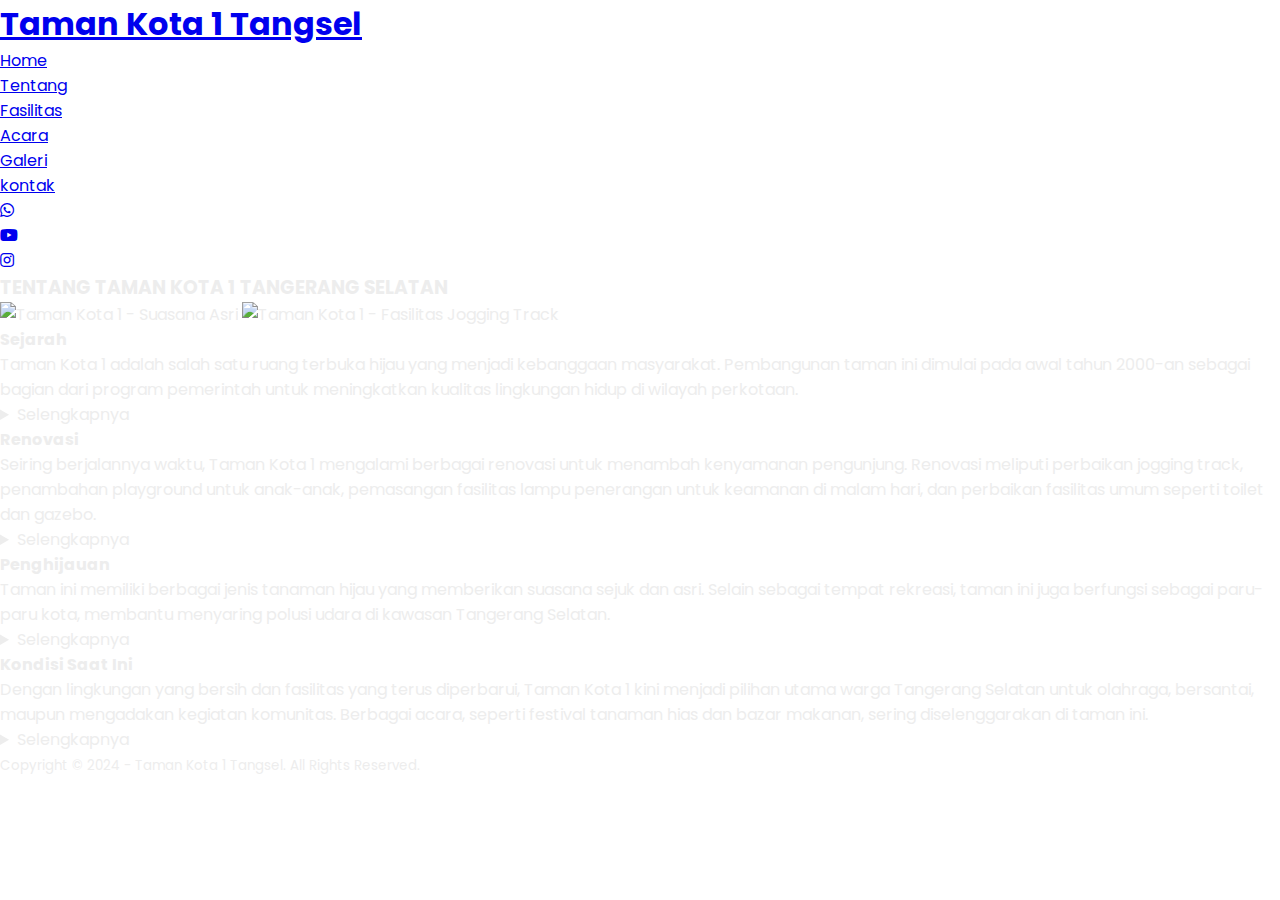
==== about.html @ 1472a754 "Add files via upload" ====
<!DOCTYPE html>
<html>
<head>
    <meta charset="utf-8">
    <meta name="viewport" content="width=device-width, initial-scale=1">
    <title>Taman Kota 1 Tangsel</title>
    <link rel="stylesheet" href="https://cdnjs.cloudflare.com/ajax/libs/font-awesome/5.15.4/css/all.min.css">
    <link href="https://fonts.googleapis.com/css2?family=Poppins:wght@300;400;700&display=swap" rel="stylesheet">
    <link rel="stylesheet" type="text/css" href="style.css">
</head>
<body>
    <header>
        <div class="container">
            <h1><a href="index.html">Taman Kota 1 Tangsel</a></h1>
            <ul>
                <li class="active"><a href="index.html">Home</a></li>
                <li><a href="about.html">Tentang</a></li>
                <li><a href="service.html">Fasilitas</a></li>
                <li><a href="events.html">Acara</a></li>
                <li><a href="gallery.html">Galeri</a></li>
                <li><a href="contact.html">kontak</a></li>
            </ul>
            <ul>
				<li><a href="https://wa.me/qr/E7BOOAWNBY3EM1"><i class="fab fa-whatsapp"></i></a></li>
				<li><a href="https://www.youtube.com/results?search_query=taman+kota+1"><i class="fab fa-youtube"></i></a></li>
				<li><a href="https://www.instagram.com/dlhtangsel/"><i class="fab fa-instagram"></i></a></li>
			</ul>
        </div>
    </header>
</body>

	
<section class="about">
    <div class="container">
        <h3>TENTANG TAMAN KOTA 1 TANGERANG SELATAN</h3>
        <div class="about-layout">
            <div class="about-images">
                <img src="media/g1.webp" alt="Taman Kota 1 - Suasana Asri" class="image-top">
                <img src="media/g22.jpg" alt="Taman Kota 1 - Fasilitas Jogging Track" class="image-bottom">
            </div>
            <div class="about-text">
                <div class="about-section">
                    <h4>Sejarah</h4>
                    <p>Taman Kota 1 adalah salah satu ruang terbuka hijau yang menjadi kebanggaan masyarakat. Pembangunan taman ini dimulai pada awal tahun 2000-an sebagai bagian dari program pemerintah untuk meningkatkan kualitas lingkungan hidup di wilayah perkotaan. 
                    <details>
                        <summary>Selengkapnya</summary>
                        <p>1.Inisiatif Awal (1999-2001)<br>
                    Pada akhir 1990-an, pertumbuhan penduduk yang pesat dan urbanisasi menyebabkan kurangnya ruang terbuka hijau di kota. Pemerintah daerah, bekerja sama dengan berbagai lembaga swadaya masyarakat, memulai studi tentang kebutuhan ruang hijau di area perkotaan.<br><br>
                    
                    2.Pembangunan Taman (2002-2004)<br>
                    Proyek pembangunan Taman Kota 1 dimulai pada tahun 2002 di atas lahan yang sebelumnya digunakan sebagai tempat pembuangan akhir yang sudah tidak aktif. Upaya ini melibatkan rehabilitasi lahan dengan penghijauan, pembuatan jalur jogging, taman bermain anak, dan fasilitas olahraga lainnya.<br><BR>
                    
                    3.Peresmian dan Fungsionalitas (2005)<br>
                    Taman ini resmi dibuka untuk umum pada tahun 2005 dengan tema "Ruang Hijau untuk Semua". Saat itu, taman menjadi ikon baru kota dan mulai menarik perhatian masyarakat dari berbagai kalangan, termasuk keluarga, pelajar, dan komunitas olahraga.<br><br>
                    
                    4.Pengembangan Berkelanjutan (2010-sekarang)<br>
                    Seiring waktu, Taman Kota 1 terus mengalami pengembangan. Beberapa fitur baru ditambahkan, seperti area kuliner, tempat duduk ramah lingkungan, dan fasilitas pendidikan lingkungan untuk anak-anak. Program rutin, seperti senam pagi, pasar tani, dan festival lingkungan, semakin memperkuat peran taman ini sebagai pusat kegiatan komunitas.<br><br>
                    
                    5.Kontribusi Lingkungan<br>
                    Taman ini tidak hanya menjadi tempat rekreasi tetapi juga memberikan kontribusi besar dalam pengurangan polusi udara, peningkatan kualitas air tanah, serta pengendalian suhu mikroklimat di sekitarnya.</p>
                    </details>
                    </p>
                </div>

                <div class="about-section">
                    <h4>Renovasi</h4>
                    <p>Seiring berjalannya waktu, Taman Kota 1 mengalami berbagai renovasi untuk menambah kenyamanan pengunjung. Renovasi meliputi perbaikan jogging track, penambahan playground untuk anak-anak, pemasangan fasilitas lampu penerangan untuk keamanan di malam hari, dan perbaikan fasilitas umum seperti toilet dan gazebo. 
                    <details>
                        <summary>Selengkapnya</summary>
                        <p>1.Renovasi Taman Kota 1 bertujuan untuk meningkatkan fungsi, estetika, dan kenyamanan ruang publik yang dapat dimanfaatkan oleh masyarakat. Proyek renovasi ini mencakup berbagai aspek, mulai dari pembenahan infrastruktur, penambahan fasilitas, hingga pengelolaan lingkungan agar lebih ramah lingkungan dan inklusif. Salah satu tujuan utama renovasi taman kota adalah menciptakan ruang hijau yang dapat menjadi tempat rekreasi, edukasi, dan sosialisasi bagi masyarakat dari berbagai kalangan usia.<br>

                            <br>2.Langkah pertama dalam renovasi Taman Kota 1 adalah perencanaan desain. Pada tahap ini, dilakukan survei untuk mengidentifikasi kebutuhan masyarakat serta mengevaluasi kondisi eksisting taman. Desain baru disusun dengan mempertimbangkan aspek keindahan, keamanan, dan fungsionalitas. Arsitek dan perencana lanskap bekerja sama untuk menciptakan ruang yang lebih menarik secara visual, tetapi tetap nyaman dan aman bagi pengunjung. Konsep ruang terbuka hijau modern sering kali diterapkan, dengan menambahkan elemen ramah lingkungan seperti taman vertikal, jalur air resapan, dan penggunaan material yang berkelanjutan.<br>
                            
                            <br>3.Proses konstruksi dimulai dengan pembongkaran elemen lama yang sudah rusak atau tidak lagi relevan dengan konsep baru. Infrastruktur taman, seperti jalan setapak, area bermain, dan fasilitas olahraga, diperbarui atau dibangun ulang. Lantai jalan setapak mungkin diganti dengan material anti-slip untuk meningkatkan keamanan pengunjung, terutama saat hujan. Selain itu, jalur pejalan kaki dirancang ramah disabilitas dengan kemiringan yang sesuai dan pemandu jalur bagi tunanetra.<br>
                            
                            <br>4.Fasilitas publik juga ditingkatkan. Taman Kota 1 biasanya dilengkapi dengan area bermain anak yang memiliki wahana permainan yang lebih modern, edukatif, dan aman. Area olahraga juga diperbarui, misalnya dengan membangun lapangan futsal, basket, atau area untuk senam dan yoga. Selain itu, fasilitas olahraga ringan seperti jalur lari (jogging track) dan peralatan olahraga luar ruang (outdoor gym) sering kali disediakan untuk mendukung gaya hidup sehat masyarakat.<br>
                            
                            <br>5.Penambahan fasilitas penunjang menjadi aspek penting dalam renovasi taman. Toilet umum, tempat sampah, bangku taman, dan gazebo dibangun atau diperbaiki agar lebih nyaman digunakan. Penerangan taman diperkuat dengan pemasangan lampu-lampu hemat energi (LED) untuk meningkatkan keamanan pengunjung saat malam hari. Papan informasi, rambu petunjuk, dan tata letak taman yang jelas juga disediakan untuk membantu pengunjung mengakses berbagai area di dalam taman dengan lebih mudah.<br>
                            
                            <br>6.Lingkungan hijau di taman juga diperbaiki dengan penanaman kembali pohon, semak, dan tanaman hias. Penataan tanaman ini tidak hanya bertujuan untuk keindahan, tetapi juga untuk meningkatkan kualitas udara dan mengurangi polusi suara dari lingkungan sekitar. Area taman sering kali didesain agar menjadi habitat bagi burung dan serangga penyerbuk, sehingga menciptakan ekosistem kecil yang mendukung keberlanjutan lingkungan. Selain itu, sistem pengelolaan air juga diperbarui dengan membangun saluran air dan kolam resapan untuk mencegah genangan air dan banjir di area taman.<br>
                            
                            <br>7.Aspek keamanan juga menjadi perhatian penting dalam renovasi Taman Kota 1. Kamera pengawas (CCTV) dipasang di beberapa titik strategis untuk memantau keamanan pengunjung. Petugas keamanan atau petugas kebersihan sering kali ditempatkan secara bergilir untuk menjaga ketertiban dan kebersihan taman. Jalur evakuasi dan titik kumpul darurat juga dipertimbangkan dalam desain tata letak taman.<br>
                            
                            <br>8.Renovasi Taman Kota 1 juga mempertimbangkan aspek ramah lingkungan dan efisiensi energi. Salah satu inisiatifnya adalah penggunaan energi terbarukan, misalnya lampu taman yang menggunakan tenaga surya. Selain itu, fasilitas ramah lingkungan lainnya, seperti tempat pengelolaan sampah terpisah untuk sampah organik dan anorganik, disediakan untuk mendukung pengelolaan sampah yang lebih baik. Edukasi kepada pengunjung mengenai pentingnya menjaga kebersihan dan kelestarian taman sering kali dilakukan melalui papan informasi atau kampanye lingkungan.<br>
                            
                            <br>9.Setelah renovasi selesai, taman akan dibuka kembali untuk umum dengan peresmian resmi oleh pihak pemerintah atau instansi terkait. Pada tahap ini, masyarakat diperkenalkan dengan fasilitas baru melalui acara komunitas atau kegiatan sosial di taman tersebut. Pengelolaan taman pasca-renovasi juga sangat penting, termasuk pengelolaan kebersihan, pemeliharaan tanaman, perbaikan fasilitas yang rusak, dan pengaturan jadwal kegiatan komunitas. Hal ini bertujuan agar taman tetap terawat dan nyaman digunakan dalam jangka panjang.<br>
                            
                            <br>10.Secara keseluruhan, renovasi Taman Kota 1 bertujuan untuk menciptakan ruang publik yang lebih nyaman, aman, dan ramah lingkungan. Taman yang diperbarui diharapkan dapat menjadi tempat berkumpul bagi masyarakat untuk berolahraga, berekreasi, dan bersosialisasi, serta memberikan kontribusi positif terhadap kualitas lingkungan perkotaan.</p>
                    </details>
                    </p>
                </div>

                <div class="about-section">
                    <h4>Penghijauan</h4>
                    <p>Taman ini memiliki berbagai jenis tanaman hijau yang memberikan suasana sejuk dan asri. Selain sebagai tempat rekreasi, taman ini juga berfungsi sebagai paru-paru kota, membantu menyaring polusi udara di kawasan Tangerang Selatan. 
                    <details>
                        <summary>Selengkapnya</summary>
                        <p>1.Penghijauan Taman Kota 1 bertujuan menciptakan ruang hijau yang asri, sejuk, dan ramah lingkungan. Proses ini meliputi penanaman pohon, semak, rumput, serta tanaman hias yang disusun untuk meningkatkan estetika dan kualitas udara.

                            <br><br>2.Pohon peneduh, seperti trembesi dan ketapang, ditanam di jalur pejalan kaki dan area bermain untuk menciptakan keteduhan dan mengurangi efek panas perkotaan. Semak berbunga dan tanaman hias, seperti bougainvillea, ditanam di sekitar jalan setapak dan area duduk untuk memperindah taman. Rumput hijau, seperti rumput jepang atau peking, dipasang di area terbuka agar pengunjung bisa duduk atau bermain di atasnya.
                            
                            <br><br>3.Pengelolaan taman meliputi pemangkasan, penyiraman, dan pemupukan rutin agar tanaman tetap subur dan tertata rapi. Sistem pengelolaan air, seperti kolam resapan dan biopori, juga diterapkan untuk mencegah genangan air saat hujan. Penghijauan ini memberikan banyak manfaat, seperti mengurangi polusi udara, mencegah banjir, meningkatkan keanekaragaman hayati, serta menyediakan ruang rekreasi dan relaksasi bagi masyarakat.</p>
                    </details>
                    </p>
                </div>

                <div class="about-section">
                    <h4>Kondisi Saat Ini</h4>
                    <p>Dengan lingkungan yang bersih dan fasilitas yang terus diperbarui, Taman Kota 1 kini menjadi pilihan utama warga Tangerang Selatan untuk olahraga, bersantai, maupun mengadakan kegiatan komunitas. Berbagai acara, seperti festival tanaman hias dan bazar makanan, sering diselenggarakan di taman ini. 
                    <details>
                        <summary>Selengkapnya</summary>
                        <p>Kondisi terkini Taman Kota 1 Tangerang Selatan (Tangsel) cukup beragam, dengan beberapa aspek yang positif dan beberapa yang memerlukan perhatian.

                            <br>1.Kenyamanan dan Kebersihan<br>
                            Taman Kota 1 Tangsel dikenal sebagai salah satu ruang terbuka hijau yang nyaman, sejuk, dan bersih. Area seluas 2,5 hektare ini dilengkapi dengan berbagai fasilitas seperti jogging track, wahana bermain anak, dan fasilitas olahraga. Suasana taman yang sejuk dan rimbun membuatnya menjadi tempat favorit warga untuk berolahraga atau bersantai bersama keluarga. Banyak pengunjung yang mengapresiasi kenyamanan dan kelengkapan fasilitasnya, meskipun ada harapan agar fasilitas bermain anak dapat diperbanyak.
                            
                            <br><br>2.Proyek Pengembangan dan Tantangan<br>  
                               Saat ini, terdapat proyek pembangunan "Taman Pojok Satwa" di dalam kawasan Taman Kota 1. Proyek ini bertujuan untuk menambah elemen edukasi dan pelestarian satwa. Namun, pengerjaannya menuai kritik dari LSM Triga Nusantara Indonesia. Mereka menemukan indikasi bahwa kualitas pengerjaan proyek tidak sesuai standar, dengan beberapa bagian konstruksi yang mulai rusak meskipun proyeknya belum selesai. Kritik ini memunculkan tuntutan agar pemerintah melakukan audit independen terhadap proyek tersebut demi transparansi dan akuntabilitas pengelolaan anggaran.
                            
                            <br><br>Secara keseluruhan, Taman Kota 1 Tangsel tetap menjadi ruang publik yang diminati warga, meski ada tantangan dari segi pengelolaan proyek baru di dalamnya. Pemerintah dan pihak pengelola diharapkan dapat memastikan kelanjutan pembangunan dilakukan dengan standar yang baik agar taman tetap nyaman dan aman bagi pengunjung.</p>
                    </details>
                    </p>
                </div>
            </div>
        </div>
    </div>
</section>

<footer>
	<div class="container">
		<small>Copyright &copy; 2024 - Taman Kota 1 Tangsel. All Rights Reserved.</small>
	</div>
</footer>
</body>
</html>
---- style.css ----
@import url('https://fonts.googleapis.com/css2?family=Poppins:wght@300;400;500;600;700;800;900&display=swap');

* {
    margin: 0;
    padding: 0;
    box-sizing: border-box;
    font-family: 'poppins', sans-serif;
}

body {
    color: #ededed;
}

.header {
    position: fixed;
    top: 0;
    left: 0;
    width: 100%;
    padding: 20px 10%;
    background: transparent;
    display: flex;
    justify-content: space-between;
    align-items: center;
    z-index: 100;
}

.logo {
    font-size: 25px;
    color: #ededed;
    text-decoration: none;
    font-weight: 600;
}

.navbar a {
    font-size: 18px;
    color: #ededed;
    text-decoration: none;
    font-weight: 500;
    margin-left: 35px;
    transition: .3s;
}

.navbar a:hover,
.navbar a.active {
    color: #00abf0;
}

.home {
    height: 100vh;
    background:url(dps.png) no-repeat;
    background-size: cover;
    background-position: center;
    display: flex;
    align-items: center;
    padding: 0 10%;
}

.home-content {
    max-width: 600px;
}

.home-content h1 {
    font-size: 56px;
    font-weight: 700;
    line-height: 1.2;
}

.home-content h3 {
    font-size: 32px;
    font-weight: 700;
    color: #00abf0;
}

.home-content p {
    font-size: 16px;
    margin: 20px 0 40px;
}

.home-content .btn-box {
    display: flex;
    justify-content: space-between;
    width: 345px;
    height: 50px;
}

.btn-box a {
    position: relative;
    display: inline-flex;
    justify-content: center;
    align-items: center;
    width: 150px;
    height: 100%;
    background: #00abf0;
    border: 2px solid #00abf0;
    border-radius: 8px;
    font-size: 19px;
    color: #081b29;
    text-decoration: none;
    font-weight: 600;
    letter-spacing: 1px;
    z-index: 1;
    overflow: hidden;
    transition: .5s;
}

.btn-box a:hover {
    color: #00abf0;
}

.btn-box a:nth-child(2) {
    background: transparent;
    color: #00abf0;
}

.btn-box a:nth-child(2):hover {
    color: #081b29;
}

.btn-box a:nth-child(2)::before {
    background: #00abf0;
}

.btn-box a::before {
    content: '';
    position: absolute;
    top: 0;
    left: 0;
    width: 0;
    height: 100%;
    background: #081b29;
    z-index: -1;
    transition: .5s;
}

.btn-box a:hover::before {
    width: 100%;
}

.home-sci {
    position: absolute;
    bottom: 40px;
    width: 170px;
    display: flex;
    justify-content: space-between;
}

.home-sci a {
    position: relative;
    display: inline-flex;
    justify-content: center;
    align-items: center;
    width: 40px;
    height: 40px;
    background: transparent;
    border: 2px solid #00abf0;
    border-radius: 50%;
    font-size: 20px;
    color: #00abf0;
    text-decoration: none;
    z-index: 1;
    overflow: hidden;
    transition: .5s;
}

.home-sci a:hover {
    color: #081b29;
}

.home-sci a::before {
    content: '';
    position: absolute;
    top: 0;
    left: 0;
    width: 0;
    height: 100%;
    background: #00abf0;
    z-index: -1;
    transition: .5s;
}

.home-sci a:hover::before {
    width: 100%;
}

#container{
    display: flex;
    flex-wrap: wrap;
    justify-content: center;
    align-items: center;
    min-height: 400px;
    background-color: #081b29;
}

#container div{
    height: 320px;
    width: 250px;
    background: #14364e;
    margin: 20px;
    text-align: center;
    border-radius: 7px;
}

#container div img{
    height: 230px;
    width: 230px;
}

#container div button{
    height: 50x;
    width: 230px;
    background-color: #45667e;
}

#sertifikat {
    display: flex;
    flex-wrap: wrap;
    justify-content: center;
    align-items: center;
    min-height: 400px;
    background-color: #081b29;
}

#sertifikat div{
    height: 320px;
    width: 420px;
    background: #14364e;
    margin: 20px;
    text-align: center;
    border-radius: 7px;
}

#sertifikat div img{
    height: 230px;
    width: 400px;
    margin: 0px;
}

#sertifikat div button{
    height: 35px;
    width: 300px;
    background-color: #45667e;
}

.btn {
    padding: 8px 12px;
    margin-top: 10px;
    background-color: #007bff;
    color: #fff;
    border: none;
    border-radius: 5px;
    cursor: pointer;
    text-decoration: none;
  }
  .overlay {
    position: fixed;
    top: 0;
    left: 0;
    width: 100%;
    height: 100%;
    background: rgba(0, 0, 0, 0.5);
    opacity: 0;
    visibility: hidden;
    transition: opacity 0.3s ease;
  }
  .popup {
    position: fixed;
    top: 50%;
    left: 50%;
    transform: translate(-50%, -50%);
    width: 90%;
    max-width: 400px;
    padding: 20px;
    background-color: #081b29;
    border-radius: 10px;
    box-shadow: 0 4px 8px rgba(0, 0, 0, 0.2);
    visibility: hidden;
    opacity: 0;
    transition: opacity 0.3s ease, transform 0.3s ease;
    text-align: center;
  }
  .popup img {
    width: 100%;
    height: auto;
    max-height: 300px;
    border-radius: 5px;
    margin-bottom: 10px;
  }
  .close-popup {
    display: inline-block;
    margin-top: 10px;
    padding: 8px 16px;
    background-color: #fff;
    color: #081b29;
    text-decoration: none;
    border-radius: 5px;
  }
  
  #popup1:target .overlay,
  #popup2:target .overlay,
  #popup3:target .overlay,
  #popup4:target .overlay {
    visibility: visible;
    opacity: 1;
  }
  #popup1:target .popup,
  #popup2:target .popup,
  #popup3:target .popup,
  #popup4:target .popup {
    visibility: visible;
    opacity: 1;
    transform: translate(-50%, -50%) scale(1);
  }

#kaki{
    color: rgb(40,78,94);
    background-color: #0f1517;
    text-align: center;
}
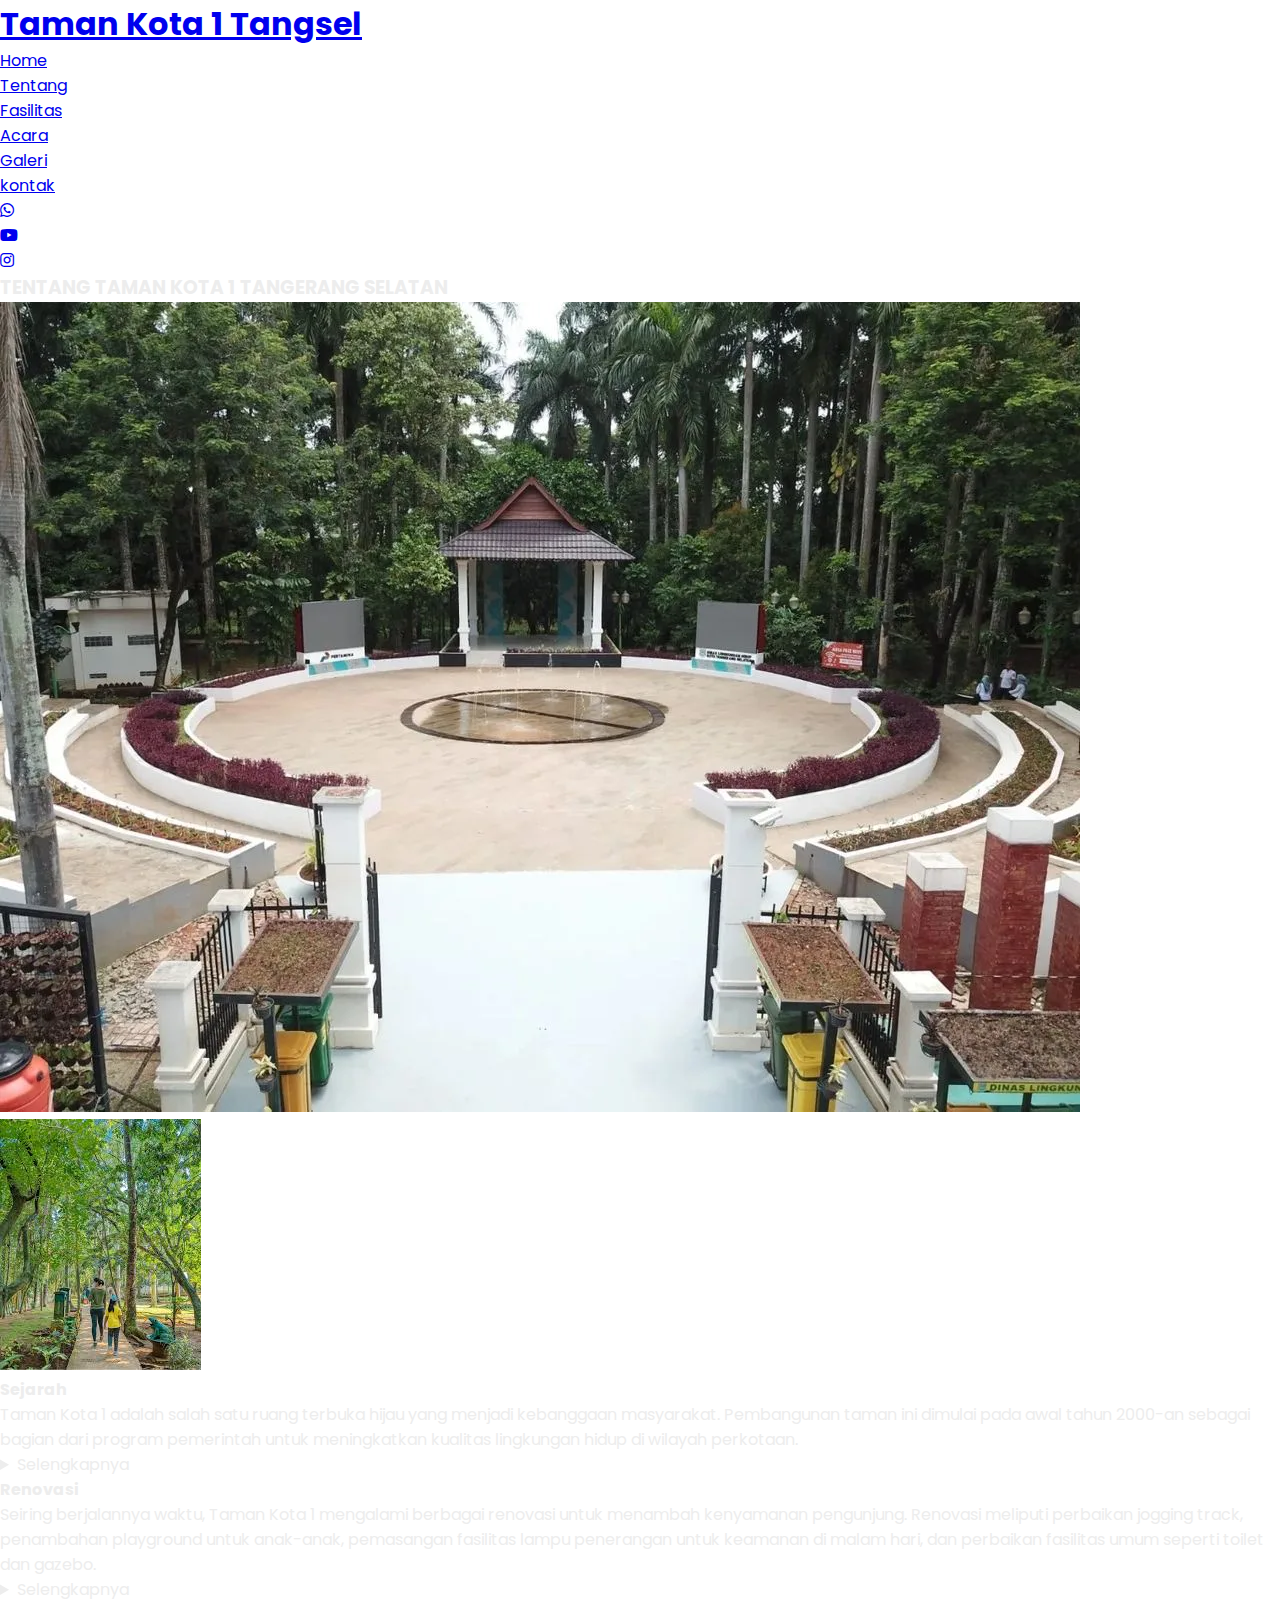
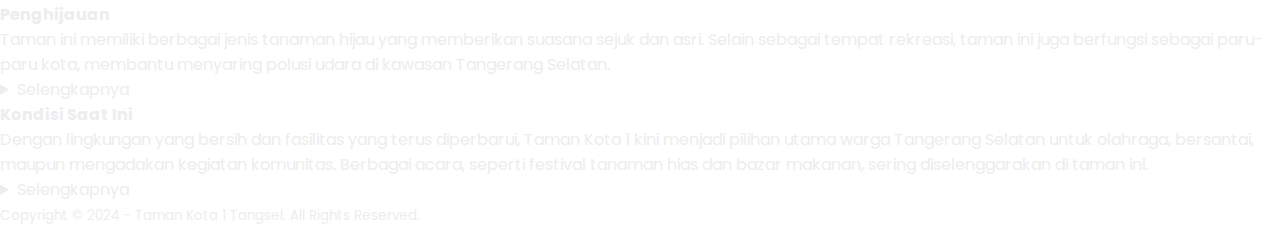
==== commit de75064a: "about.html" ====
--- a/about.html
+++ b/about.html
@@ -11,9 +11,9 @@
 <body>
     <header>
         <div class="container">
-            <h1><a href="index.html">Taman Kota 1 Tangsel</a></h1>
+            <h1><a href="webtamkot.html">Taman Kota 1 Tangsel</a></h1>
             <ul>
-                <li class="active"><a href="index.html">Home</a></li>
+                <li class="active"><a href="webtamkot.html">Home</a></li>
                 <li><a href="about.html">Tentang</a></li>
                 <li><a href="service.html">Fasilitas</a></li>
                 <li><a href="events.html">Acara</a></li>
@@ -35,8 +35,8 @@
         <h3>TENTANG TAMAN KOTA 1 TANGERANG SELATAN</h3>
         <div class="about-layout">
             <div class="about-images">
-                <img src="media/g1.webp" alt="Taman Kota 1 - Suasana Asri" class="image-top">
-                <img src="media/g22.jpg" alt="Taman Kota 1 - Fasilitas Jogging Track" class="image-bottom">
+                <img src="g1.webp" alt="Taman Kota 1 - Suasana Asri" class="image-top">
+                <img src="g22.jpg" alt="Taman Kota 1 - Fasilitas Jogging Track" class="image-bottom">
             </div>
             <div class="about-text">
                 <div class="about-section">
@@ -132,4 +132,4 @@
 	</div>
 </footer>
 </body>
-</html>+</html>
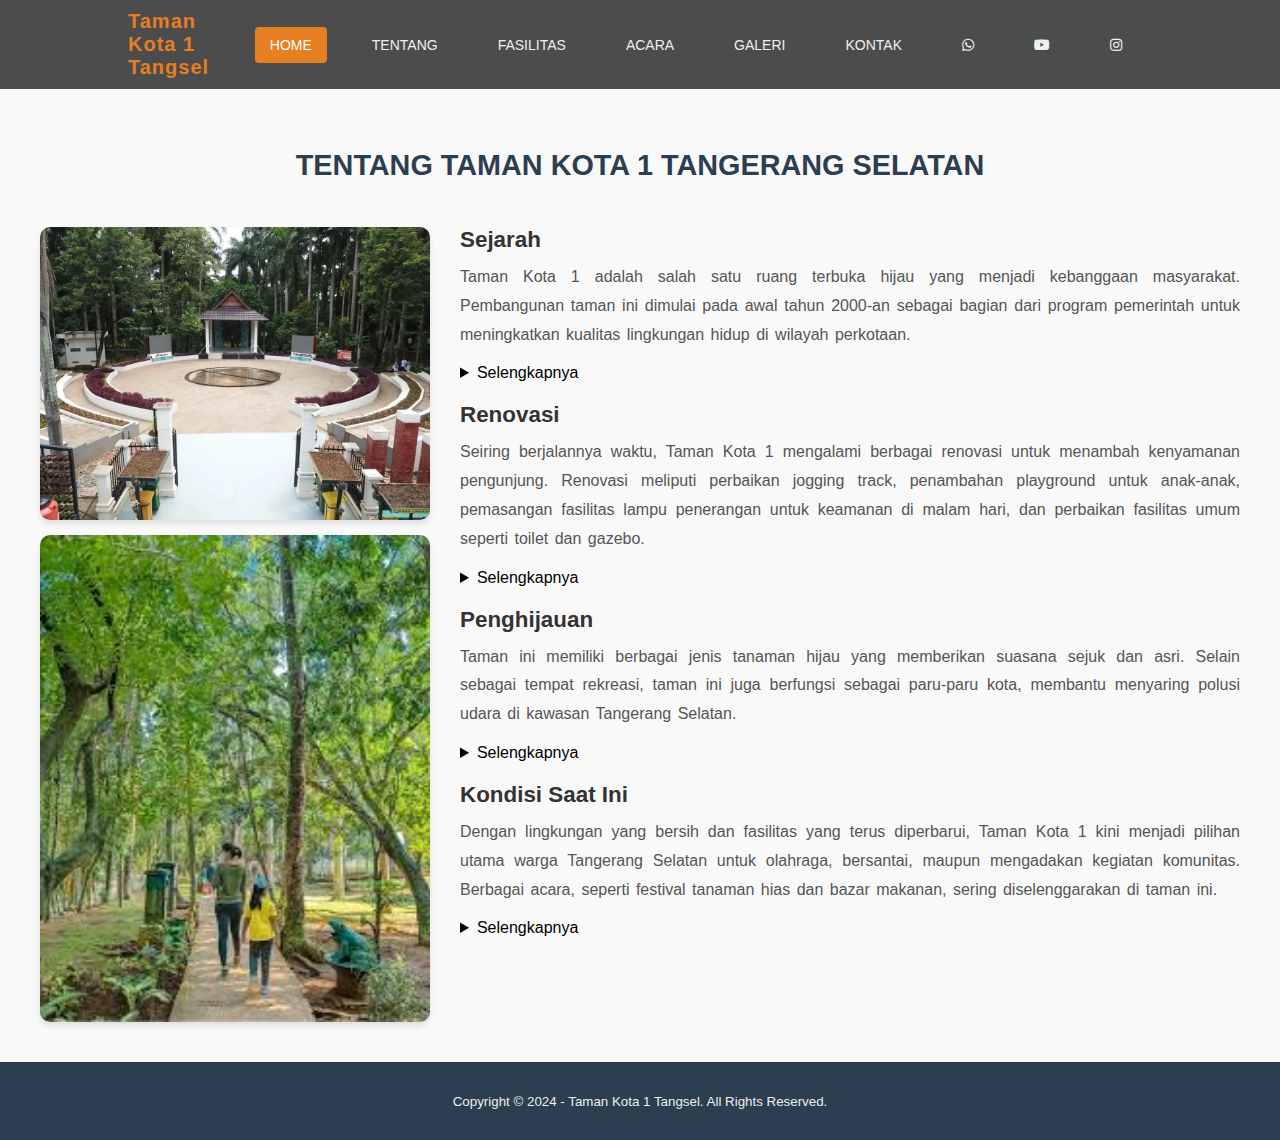
==== commit 5661bd1a: "about.html" ====
--- a/about.html
+++ b/about.html
@@ -6,7 +6,7 @@
     <title>Taman Kota 1 Tangsel</title>
     <link rel="stylesheet" href="https://cdnjs.cloudflare.com/ajax/libs/font-awesome/5.15.4/css/all.min.css">
     <link href="https://fonts.googleapis.com/css2?family=Poppins:wght@300;400;700&display=swap" rel="stylesheet">
-    <link rel="stylesheet" type="text/css" href="style.css">
+    <link rel="stylesheet" type="text/css" href="styletam.css">
 </head>
 <body>
     <header>
--- a/styletam.css
+++ b/styletam.css
@@ -0,0 +1,642 @@
+* {
+	padding:0;
+	margin:0;
+	font-family: sans-serif;
+}
+a {
+	color: inherit;
+	text-decoration: none;
+}
+.nav-toggle {
+    display: none;
+    background: none;
+    border: none;
+    color: #333;
+    font-size: 24px;
+    cursor: pointer;
+}
+
+.nav-toggle:focus {
+    outline: none;
+}
+
+header ul.active {
+    display: block;
+}
+
+.scroll-top {
+    position: fixed;
+    bottom: 20px;
+    right: 20px;
+    background-color: #333;
+    color: #fff;
+    border: none;
+    border-radius: 50%;
+    padding: 10px;
+    font-size: 18px;
+    cursor: pointer;
+    display: none;
+    z-index: 1000;
+    box-shadow: 0 2px 4px rgba(0, 0, 0, 0.2);
+}
+
+.scroll-top.visible {
+    display: block;
+}
+
+.scroll-top:focus {
+    outline: none;
+}
+.top-bar {
+    background-color: #000; 
+    color: #fff;
+    font-size: 15px;
+    padding: 5px 0;
+    text-align: center;
+}
+.top-bar .container {
+    display: flex;
+    justify-content: space-between;
+    align-items: center;
+    width: 90%; 
+    margin: 0 auto;
+    position: relative;
+    overflow: hidden;
+}
+#real-time-clock {
+    font-weight: bold;
+    font-size: 15px;
+}
+
+.info-wrapper {
+    flex-grow: 1;
+    overflow: hidden;
+    height: 20px;
+    position: relative;
+}
+.info {
+    position: absolute;
+    white-space: nowrap;
+    font-size: 15px;
+    text-transform: uppercase;
+    color: #fff;
+	text-align: right;
+}
+
+header {
+    background-color: rgba(0, 0, 0, 0.7); /* Transparent background */
+    padding: 10px 0;
+    position: relative;
+    z-index: 1000;
+}
+header .container {
+    display: flex;
+    justify-content: space-between;
+    align-items: center;
+    width: 80%;
+    margin: 0 auto;
+}
+header h1 {
+    color: #e67e22;
+    font-size: 20px;
+    font-weight: bold;
+    letter-spacing: 1px;
+}
+header h1 a {
+    text-decoration: none;
+    color: inherit;
+}
+header ul {
+    display: flex;
+    list-style: none;
+}
+header ul li {
+    margin: 0 15px;
+}
+header ul li a {
+    color: #ecf0f1;
+    text-transform: uppercase;
+    font-size: 14px;
+    padding: 10px 15px;
+    transition: all 0.3s ease;
+}
+header ul li a:hover,
+header ul li.active a {
+    background-color: #e67e22;
+    color: #fff;
+    border-radius: 4px;
+}
+.btn-reserve {
+    background-color: transparent;
+    border: 1px solid #fff;
+    color: #fff;
+    padding: 8px 20px;
+    text-transform: uppercase;
+    font-size: 14px;
+    border-radius: 5px;
+    transition: all 0.3s ease;
+}
+.btn-reserve:hover {
+    background-color: #e67e22;
+    color: #fff;
+}
+
+.banner {
+	height: 80vh;
+	background-image: url('g2.jpg');
+	background-size: cover;
+	position: relative;
+	display: flex;
+	justify-content: center;
+	align-items: center;
+}
+.banner:after {
+	content:'';
+	display: block;
+	position: absolute;
+	top: 0;
+	left: 0;
+	right: 0;
+	bottom: 0;
+	background-color: rgba(44, 62, 80, 0.7);
+}
+.banner h2 {
+	color: #f1c40f;
+	z-index: 1;
+	padding: 20px 25px;
+	border:3px solid #f1c40f;
+}
+section {
+	padding:50px 0;
+}
+section h3 {
+	text-align: center;
+	padding:20px 0;
+	color: #2c3e50;
+	margin-bottom: 25px;
+}
+.about,
+.service {
+	padding-bottom: 100px;
+	background-color: #ecf0f1;
+}
+.about p {
+	color: #7f8c8d;
+	word-spacing: 2px;
+	line-height: 25px;
+	margin-bottom: 20px;
+	text-align: center;
+}
+.about {
+    padding: 40px 20px;
+    background-color: #f9f9f9;
+}
+
+.container {
+    max-width: 1200px;
+    margin: 0 auto;
+}
+
+h3 {
+    text-align: center;
+    margin-bottom: 30px;
+    font-size: 1.8em;
+    color: #222;
+}
+
+/* About Layout */
+.about-layout {
+    display: flex;
+    gap: 30px;
+}
+
+.about-images {
+    flex: 1;
+    display: flex;
+    flex-direction: column;
+    gap: 15px;
+}
+
+.about-images img {
+    width: 100%;
+    border-radius: 10px;
+    box-shadow: 0 4px 6px rgba(0, 0, 0, 0.1);
+}
+
+.about-text {
+    flex: 2;
+}
+
+.about-section {
+    margin-bottom: 20px;
+}
+
+.about-text h4 {
+    margin-bottom: 10px;
+    font-size: 1.4em;
+    color: #333;
+}
+
+.about-text p {
+    margin-bottom: 15px;
+    line-height: 1.8;
+    color: #555;
+	 text-align: justify ;
+}
+.popup {
+    display: none;
+    position: fixed;
+    top: 0;
+    left: 0;
+    width: 100%;
+    height: 100%;
+    background-color: rgba(0, 0, 0, 0.5);
+    z-index: 1000;
+}
+.popup-content {
+    position: absolute;
+    top: 50%;
+    left: 50%;
+    transform: translate(-50%, -50%);
+    background: #fff;
+    padding: 20px;
+    border-radius: 8px;
+    box-shadow: 0 4px 6px rgba(0, 0, 0, 0.1);
+    width: 80%;
+    max-width: 500px;
+    text-align: center;
+}
+.close-btn {
+    position: absolute;
+    top: 10px;
+    right: 15px;
+    font-size: 20px;
+    cursor: pointer;
+    color: #e74c3c;
+}
+.detail-btn {
+    background-color: #3498db;
+    color: #fff;
+    border: none;
+    padding: 10px 20px;
+    margin-top: 10px;
+    border-radius: 5px;
+    cursor: pointer;
+    transition: background-color 0.3s;
+}
+.detail-btn:hover {
+    background-color: #2980b9;
+}
+
+
+/* Responsive Design */
+@media (max-width: 768px) {
+    .about-layout {
+        flex-direction: column;
+    }
+}
+.service {
+	background-color: #7f8c8d;
+}
+.box {
+	color: #2c3e50;
+}
+.box:after {
+	content: '';
+	display: block;
+	clear: both;
+}
+.box .col-4 {
+	width:25%;
+	padding:20px;
+	box-sizing: border-box;
+	text-align: center;
+	float: left;
+}
+.icon {
+	width:70px;
+	height:70px;
+	border: 2px solid #e67e22;
+	border-radius: 50%;
+	text-align: center;
+	line-height: 70px;
+	font-size: 20px;
+	margin:0 auto;
+}
+.box .col-4 h4 {
+	margin:20px 0;
+}
+.events {
+    padding: 50px 0;
+    background-color: #f9f9f9;
+}
+.events h3 {
+    text-align: center;
+    color: #2c3e50; /* Biru Navy */
+    margin-bottom: 30px;
+}
+.events-container {
+    display: flex;
+    gap: 20px;
+    justify-content: center;
+    flex-wrap: wrap;
+}
+.event-box {
+    background-color: #fff;
+    border: 1px solid #ddd;
+    border-radius: 8px;
+    overflow: hidden;
+    box-shadow: 0 4px 6px rgba(0, 0, 0, 0.1);
+    width: calc(33.333% - 20px); /* 3 kotak dalam 1 baris */
+    text-align: center;
+}
+.event-box img {
+    width: 100%;
+    height: 150px;
+    object-fit: cover;
+}
+.event-box h4 {
+    color: #e67e22; /* Oranye Keemasan */
+    font-size: 18px;
+    margin: 15px 0 10px;
+}
+.event-box p {
+    color: #7f8c8d; /* Abu Lembut */
+    padding: 0 15px 15px;
+    line-height: 1.6;
+}
+.gallery {
+	padding: 20px;
+	background-color: #f8f8f8;
+  }
+  .container {
+	max-width: 1200px;
+	margin: 0 auto;
+  }
+  .gallery h3 {
+	text-align: center;
+	margin-bottom: 20px;
+  }
+  .gallery-container {
+    display: grid;
+    grid-template-columns: repeat(3, 1fr);
+    gap: 20px;
+}
+
+@media (max-width: 768px) {
+    .gallery-container {
+        grid-template-columns: repeat(2, 1fr);
+    }
+}
+
+@media (max-width: 480px) {
+    .gallery-container {
+        grid-template-columns: 1fr;
+    }
+}
+  .gallery-item {
+	overflow: hidden; /* Potong gambar yang keluar dari kotak */
+	border-radius: 8px; /* Opsional: buat sudut kotak melengkung */
+	box-shadow: 0 4px 8px rgba(0, 0, 0, 0.1); /* Opsional: bayangan untuk estetika */
+  }
+  .gallery-item img {
+	width: 100%;
+	height: 100%;
+	object-fit: cover; /* Gambar proporsional */
+	transition: transform 0.3s ease; /* Animasi zoom saat hover */
+  }
+  .gallery-item:hover img {
+	transform: scale(1.1); /* Zoom saat hover */
+  }
+  @media (max-width: 768px) {
+	.gallery-container {
+	  grid-template-columns: repeat(2, 1fr); /* 2 kolom untuk layar sedang */
+	}
+  }
+  @media (max-width: 480px) {
+	.gallery-container {
+	  grid-template-columns: 1fr; /* 1 kolom untuk layar kecil */
+	}
+  }
+.contact-info {
+	padding: 20px;
+  }
+  .container {
+	max-width: 1200px;
+	margin: 0 auto;
+  }
+  .contact-info h3 {
+	text-align: center;
+	margin-bottom: 20px;
+  }
+  .contact-layout {
+	display: flex;
+	flex-wrap: wrap; /* Responsif jika layar kecil */
+	gap: 20px;
+  }
+  .contact-details {
+	flex: 1; 
+	max-width: 40%; 
+  }
+  .contact-details .col-4 {
+	margin-bottom: 20px;
+  }
+  .contact-details h4 {
+	margin-bottom: 5px;
+  }
+  .social-icons {
+    list-style: none;
+    padding: 0;
+    margin: 10px 0 0; 
+    display: flex;
+    gap: 15px;
+  }
+  .social-icons li {
+    display: inline-block;
+  }
+  .social-icons a {
+    text-decoration: none;
+    font-size: 20px;
+    color: #000; /* Ganti warna sesuai keinginan */
+    transition: color 0.3s ease;
+  }
+  .social-icons a:hover {
+    color: #007bff; /* Warna ketika ikon dihover */
+  }
+  .map1 {
+	flex: 1; /* Mengambil ruang tersisa */
+	max-width: 60%; /* Maksimum 60% lebar untuk peta */
+  }
+  iframe {
+	width: 100%;
+	height: 450px;
+	border: 0;
+  }
+  @media (max-width: 768px) {
+	.contact-layout {
+	  flex-direction: column; /* Menumpuk pada layar kecil */
+	}
+	.contact-details, .map {
+	  max-width: 100%; /* Membuat elemen menjadi penuh lebar */
+	}
+  }
+  .map2 iframe {
+    width: 100%;
+    height: 400px;
+    border: none;
+    margin-bottom: 20px;
+}
+
+.contact-info {
+    display: flex;
+    flex-wrap: wrap;
+    justify-content: space-between;
+    max-width: 1200px;
+    margin: 20px auto;
+    padding: 20px;
+    background-color: #fff;
+    box-shadow: 0 4px 6px rgba(0, 0, 0, 0.1);
+    border-radius: 8px;
+    gap: 20px;
+}
+
+.contact-info h3 {
+    width: 100%;
+    text-align: center;
+    font-size: 24px;
+    margin-bottom: 20px;
+}
+
+.info-box {
+    flex: 1 1 calc(50% - 20px);
+    padding: 20px;
+    border: 1px solid #e0e0e0;
+    border-radius: 8px;
+    background-color: #f9f9f9;
+    text-align: left;
+    transition: all 0.3s ease;
+}
+
+.info-box:hover {
+    border-color: #e67e22;
+}
+
+.info-box h3 {
+    display: flex;
+    align-items: center;
+    gap: 10px;
+    font-size: 18px;
+    margin-bottom: 10px;
+}
+
+.info-box p {
+    font-size: 16px;
+    margin: 0;
+    color: #555;
+}
+
+/* Form Section */
+.form-container {
+    max-width: 600px;
+    margin: 20px auto;
+    padding: 20px;
+    background-color: #fff;
+    box-shadow: 0 4px 6px rgba(0, 0, 0, 0.1);
+    border-radius: 8px;
+}
+
+.form-container h3 {
+    text-align: center;
+    font-size: 24px;
+    margin-bottom: 20px;
+}
+
+.form-container input, 
+.form-container textarea {
+    width: 100%;
+    padding: 10px;
+    margin: 10px 0;
+    border: 1px solid #e0e0e0;
+    border-radius: 8px;
+    font-size: 16px;
+}
+
+.form-container button {
+    display: block;
+    width: 100%;
+    background-color: #e67e22;
+    color: #fff;
+    padding: 10px 0;
+    border: none;
+    border-radius: 8px;
+    font-size: 18px;
+    font-weight: bold;
+    cursor: pointer;
+    transition: all 0.3s ease;
+}
+
+.form-container button:hover {
+    background-color: #e67e22;
+}
+
+footer {
+	padding:30px 0;
+	background-color: #2c3e50;
+	color: #ecf0f1;
+	text-align: center;
+}
+.bg-loader {
+	background-color: #f1c40f;
+	position: fixed;
+	top: 0;
+	left: 0;
+	right: 0;
+	bottom: 0;
+	z-index: 9999;
+	display: flex;
+	justify-content: center;
+	align-items: center;
+}
+.bg-loader .loader {
+	width:100px;
+	height: 100px;
+	border:3px solid #ecf0f1;
+	border-radius: 50%;
+	border-top-color: #e67e22;
+	border-right-color: #e67e22;
+	border-bottom-color: #e67e22;
+	animation: puterin .8s linear infinite;
+}
+.label {
+	background-color: #e67e22;
+	color: #ecf0f1;
+}
+@keyframes puterin {
+	100% {
+		transform: rotate(360deg);
+	}
+}
+@media screen and (max-width: 768px){
+	.container {
+		width:90%;
+	}
+	header h1 {
+		text-align: center;
+		float: none;
+	}
+	header ul {
+		text-align: center;
+		float: none;
+	}
+	.box .col-4 {
+		width:100%;
+		float: none;
+		margin-bottom: 20px;
+	}
+	.gallery-container {
+    display: flex;
+    justify-content: space-between;
+    flex-wrap: wrap;
+    gap: 15px;
+}
+}
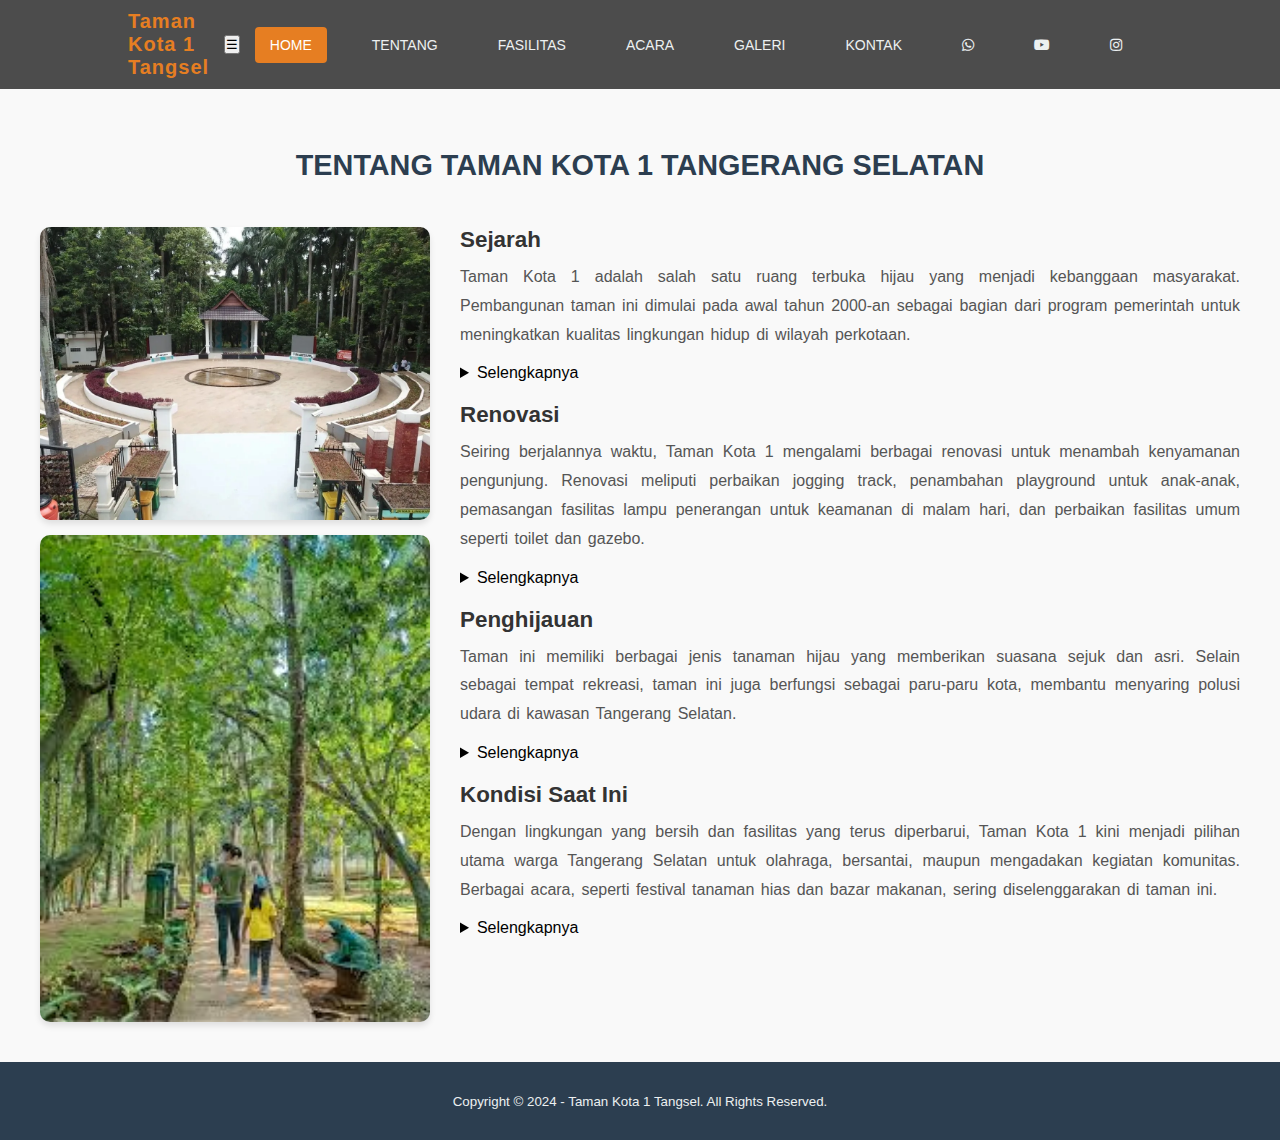
==== commit 6b416db3: "about.html" ====
--- a/about.html
+++ b/about.html
@@ -12,6 +12,7 @@
     <header>
         <div class="container">
             <h1><a href="webtamkot.html">Taman Kota 1 Tangsel</a></h1>
+		<button id="menu-toggle">☰</button>
             <ul>
                 <li class="active"><a href="webtamkot.html">Home</a></li>
                 <li><a href="about.html">Tentang</a></li>
@@ -131,5 +132,6 @@
 		<small>Copyright &copy; 2024 - Taman Kota 1 Tangsel. All Rights Reserved.</small>
 	</div>
 </footer>
+	<script src="script.js"></script>
 </body>
 </html>
